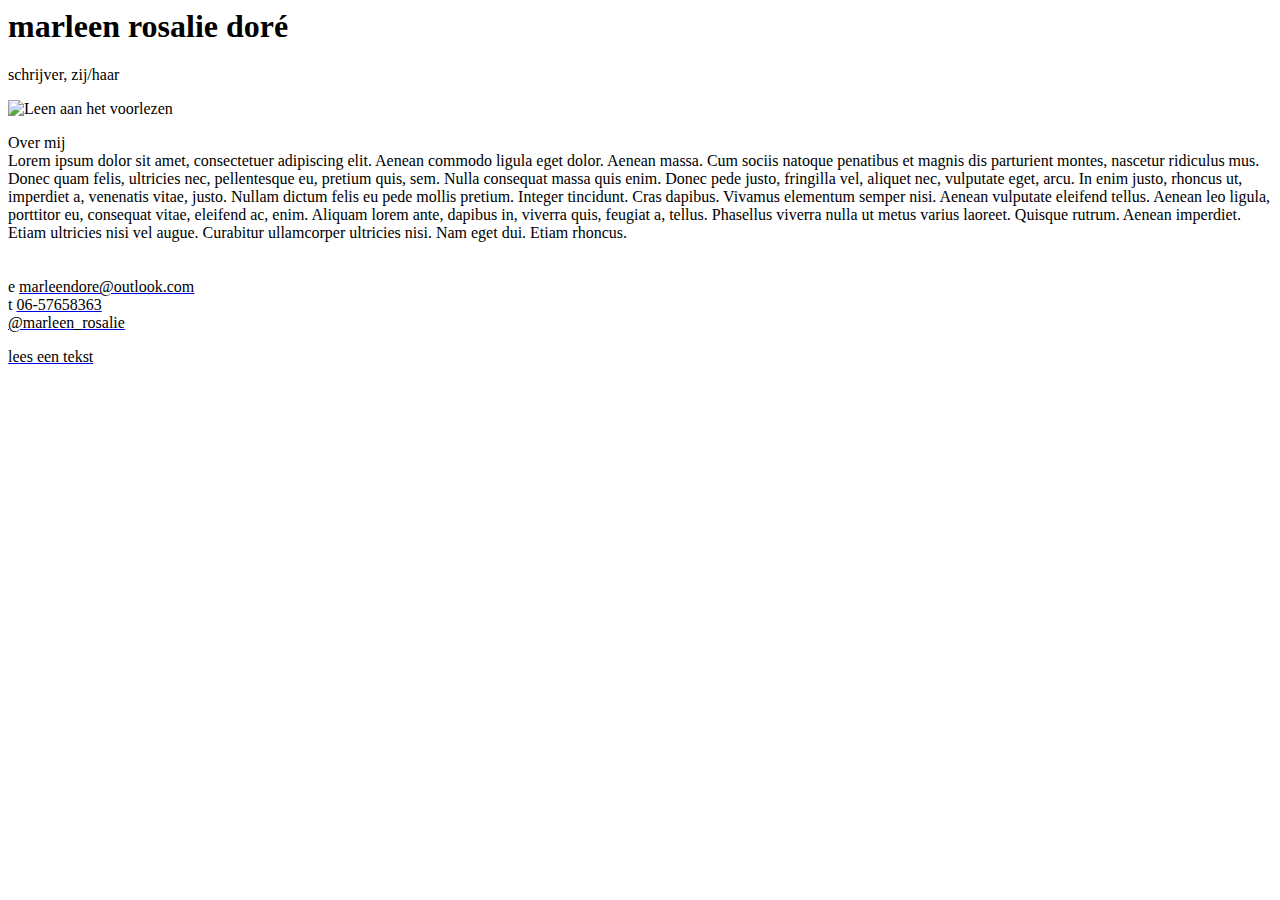
==== aboutme.html @ d9cce674 "changes" ====
<html>
	<head>
		<link rel="stylesheet" href="aboutmestyle.css">
		<link rel="stylesheet" href="mobile.css">
		<link href="https://cdn.jsdelivr.net/npm/bootstrap@5.1.1/dist/css/bootstrap.min.css" rel="stylesheet" integrity="sha384-F3w7mX95PdgyTmZZMECAngseQB83DfGTowi0iMjiWaeVhAn4FJkqJByhZMI3AhiU" crossorigin="anonymous">
		<meta name="viewport" content="width=device-width, initial-scale=1.0">
		<title> marleen rosalie dore </title>
	</head>
	<body>
		<div class="row w-100">
			<div class="col col-md-6 col-lg-6 col-sm-12">
				<h1 id="titel"> marleen rosalie doré </h1>
				<p id="subTitel"> schrijver, zij/haar </p>
				<img id="fotoLeen" src="img/leen.jpg" alt="Leen aan het voorlezen">
			</div>

			<div class="col col-md-6 col-lg-6 col-sm-12">
				<p id="about">
					Over mij
					<br>
					Lorem ipsum dolor sit amet, consectetuer adipiscing elit. Aenean commodo ligula eget dolor. Aenean massa. Cum sociis natoque penatibus et magnis dis parturient montes, nascetur ridiculus mus. Donec quam felis, ultricies nec, pellentesque eu, pretium quis, sem. Nulla consequat massa quis enim. Donec pede justo, fringilla vel, aliquet nec, vulputate eget, arcu. In enim justo, rhoncus ut, imperdiet a, venenatis vitae, justo. Nullam dictum felis eu pede mollis pretium. Integer tincidunt. Cras dapibus. Vivamus elementum semper nisi. Aenean vulputate eleifend tellus. Aenean leo ligula, porttitor eu, consequat vitae, eleifend ac, enim. Aliquam lorem ante, dapibus in, viverra quis, feugiat a, tellus. Phasellus viverra nulla ut metus varius laoreet. Quisque rutrum. Aenean imperdiet. Etiam ultricies nisi vel augue. Curabitur ullamcorper ultricies nisi. Nam eget dui. Etiam rhoncus.
					<br>
					<br>
					<br>
					e <a href="mailto:marleendore@outlook.com"><font color="#000000">marleendore@outlook.com</font></a><br>
					t <a href="tel:+31657658363"><font color="#000000">06-57658363</font></a><br>
					<a href="https://instagram.com/marleen_rosalie"><font color="#000000">@marleen_rosalie</font></a>
				</p>
			</div>
		</div>
		<div class="row w-100 text-center footer">
			<a href="index.html" class="mb-2"><font color="#000000">lees een tekst</font></a>
		</div>
	</body>
</html>
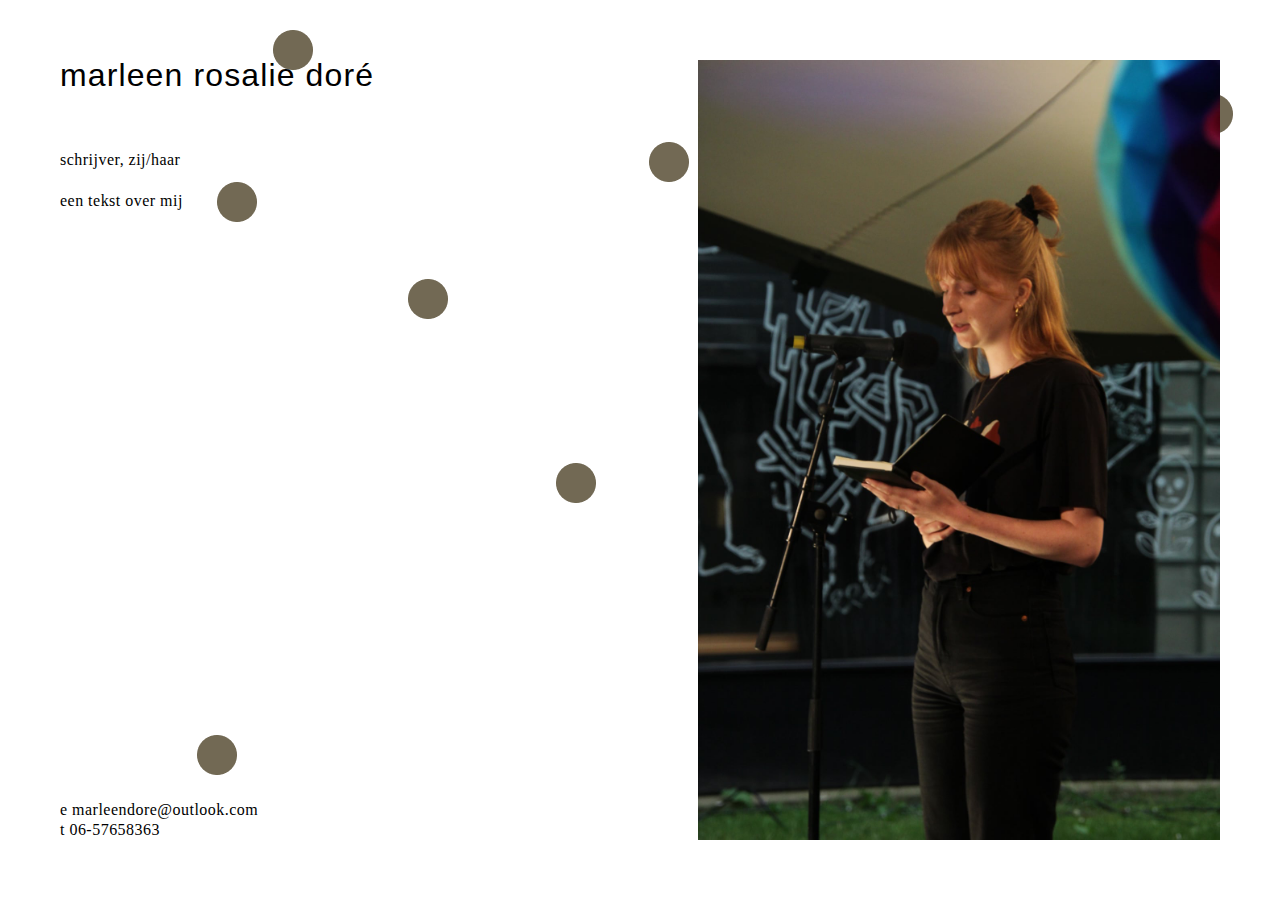
==== commit 2de80deb: "changes" ====
--- a/aboutme.html
+++ b/aboutme.html
@@ -1,35 +1,38 @@
-<html>
-	<head>
-		<link rel="stylesheet" href="aboutmestyle.css">
-		<link rel="stylesheet" href="mobile.css">
-		<link href="https://cdn.jsdelivr.net/npm/bootstrap@5.1.1/dist/css/bootstrap.min.css" rel="stylesheet" integrity="sha384-F3w7mX95PdgyTmZZMECAngseQB83DfGTowi0iMjiWaeVhAn4FJkqJByhZMI3AhiU" crossorigin="anonymous">
-		<meta name="viewport" content="width=device-width, initial-scale=1.0">
-		<title> marleen rosalie dore </title>
-	</head>
-	<body>
-		<div class="row w-100">
-			<div class="col col-md-6 col-lg-6 col-sm-12">
-				<h1 id="titel"> marleen rosalie doré </h1>
-				<p id="subTitel"> schrijver, zij/haar </p>
-				<img id="fotoLeen" src="img/leen.jpg" alt="Leen aan het voorlezen">
-			</div>
+<!DOCTYPE html>
 
-			<div class="col col-md-6 col-lg-6 col-sm-12">
-				<p id="about">
-					Over mij
-					<br>
-					Lorem ipsum dolor sit amet, consectetuer adipiscing elit. Aenean commodo ligula eget dolor. Aenean massa. Cum sociis natoque penatibus et magnis dis parturient montes, nascetur ridiculus mus. Donec quam felis, ultricies nec, pellentesque eu, pretium quis, sem. Nulla consequat massa quis enim. Donec pede justo, fringilla vel, aliquet nec, vulputate eget, arcu. In enim justo, rhoncus ut, imperdiet a, venenatis vitae, justo. Nullam dictum felis eu pede mollis pretium. Integer tincidunt. Cras dapibus. Vivamus elementum semper nisi. Aenean vulputate eleifend tellus. Aenean leo ligula, porttitor eu, consequat vitae, eleifend ac, enim. Aliquam lorem ante, dapibus in, viverra quis, feugiat a, tellus. Phasellus viverra nulla ut metus varius laoreet. Quisque rutrum. Aenean imperdiet. Etiam ultricies nisi vel augue. Curabitur ullamcorper ultricies nisi. Nam eget dui. Etiam rhoncus.
-					<br>
-					<br>
-					<br>
-					e <a href="mailto:marleendore@outlook.com"><font color="#000000">marleendore@outlook.com</font></a><br>
-					t <a href="tel:+31657658363"><font color="#000000">06-57658363</font></a><br>
-					<a href="https://instagram.com/marleen_rosalie"><font color="#000000">@marleen_rosalie</font></a>
-				</p>
-			</div>
-		</div>
-		<div class="row w-100 text-center footer">
-			<a href="index.html" class="mb-2"><font color="#000000">lees een tekst</font></a>
-		</div>
-	</body>
+<html lang="nl"">
+  <head>
+    <meta charset="UTF-8">
+    <meta http-equiv="X-UA-Compatible" content="IE=edge">
+    <meta name="viewport" content="width=device-width, initial-scale=1.0">
+    <link rel="icon" type="image/png" sizes="32x32" href="assets/favicon-32x32.png">
+    <link rel="icon" type="image/png" sizes="16x16" href="assets/favicon-16x16.png">
+    <meta name="theme-color" content="#ffffff">
+    <link rel="stylesheet" href="normalize.css">
+    <link rel="stylesheet" href="aboutmestyle.css">
+    <title>marleen rosalie doré</title>
+    <style data-emotion="css"></style>
+    <style> body{
+      background-image: url("background2.png")
+    }
+  </style>
+  </head>
+  <body>
+    <main class="main">
+    <section class="content">
+    <h1>marleen rosalie doré</h1>
+    <p>schrijver, zij/haar</p>
+    <p>een tekst over mij</p>
+    </section>
+    <figure class="img">
+    <img src="marleenrosaliedore.jpg" alt="Marleen Rosalie Doré">
+    </figure>
+    <footer class="footer">
+      e <a href="mailto:marleendore@outlook.com"><font color="#000000">marleendore@outlook.com</font></a><br>
+      t <a href="tel:+31657658363"><font color="#000000">06-57658363</font></a><br>
+      </footer>
+    </main>
+    <div id="b7470315-27e4-4181-9000-3c9f4e04e3fd-bottom"></div>
+    </body>
+
 </html>
--- a/aboutmestyle.css
+++ b/aboutmestyle.css
@@ -0,0 +1,95 @@
+
+html {
+  box-sizing: border-box;
+}
+
+*,
+*::before,
+*::after {
+  box-sizing: inherit;
+}
+
+body {
+  font-family: Times New Roman;
+  font-size: 16px;
+  line-height: 20px;
+  letter-spacing: 0.03em;
+  color: black;
+  background-image: url("background2.jpg");
+}
+
+h1 {
+  font-family: Helvetica, cursive;
+  margin: 0;
+  margin-bottom: 60px;
+  font-size: 32px;
+  font-weight: normal;
+  line-height: 30px;
+  letter-spacing: 0.035em;
+}
+
+p {
+  margin: 0;
+}
+p:not(:last-child) {
+  margin-bottom: 21px;
+}
+
+a {
+  text-decoration: none;
+  color: black;
+}
+a:hover,
+a:focus {
+  text-decoration: none;
+  color: dimgray;
+}
+
+.main {
+  position: relative;
+  margin: 0 auto;
+  padding: 60px;
+  background-image: url("background2.jpg");
+}
+
+.content {
+  max-width: 768px;
+  margin-bottom: 60px;
+}
+
+.img {
+  margin: 0;
+  margin-bottom: 60px;
+}
+.img img {
+  max-width: 100%;
+  max-height: 100%;
+}
+
+@media (min-width: 962px) {
+  .main {
+    height: 100vh;
+  }
+
+  .content {
+    width: 33%;
+    max-width: 452px;
+  }
+
+  .img {
+    position: absolute;
+    top: 60px;
+    bottom: 60px;
+    right: 60px;
+    margin-bottom: 0;
+  }
+  .img img {
+    min-height: 100%;
+  }
+
+  .footer {
+    position: absolute;
+    bottom: 60px;
+    left: 60px;
+  }
+}
